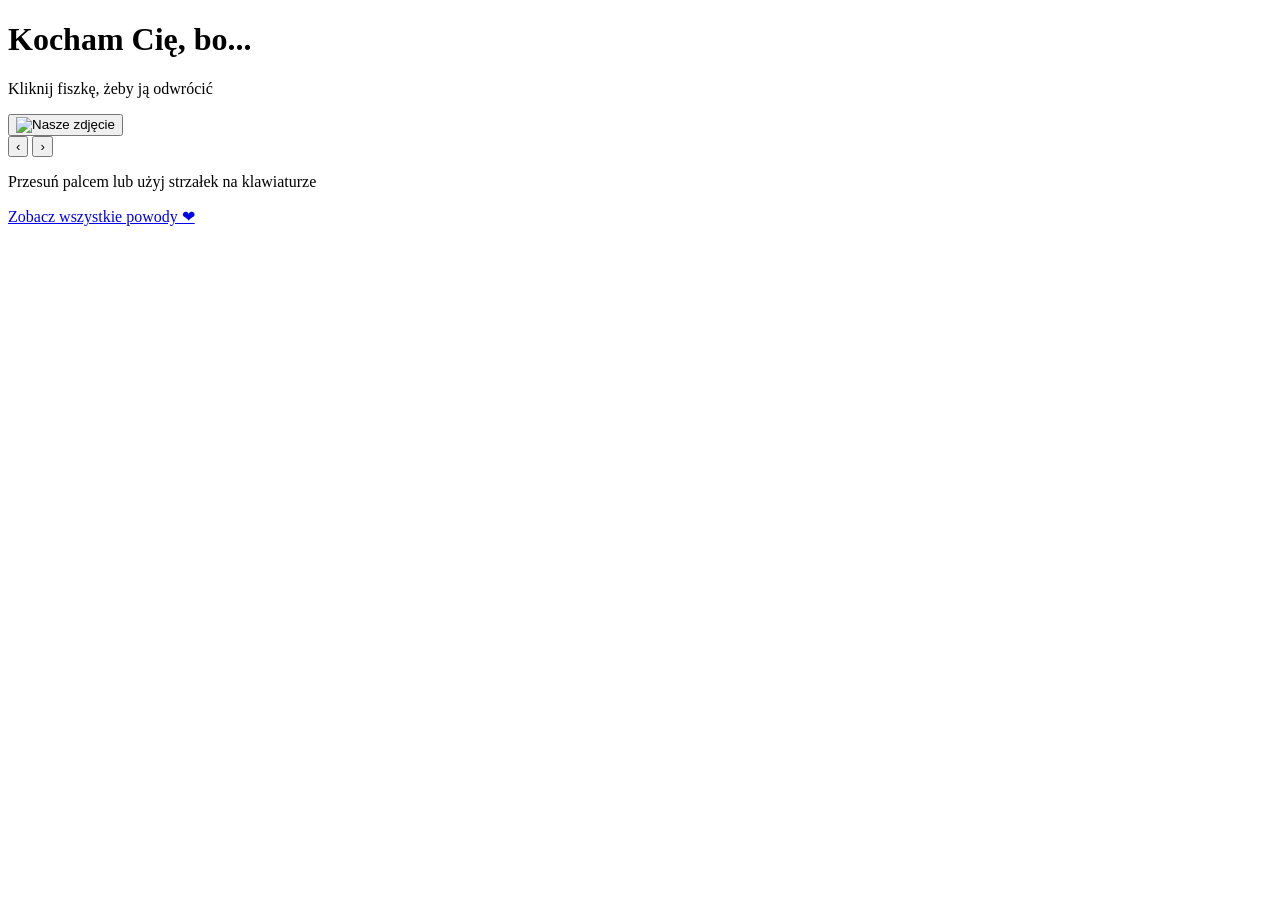
==== index.html @ d86e1f1c "Add files via upload" ====
<!DOCTYPE html>
<html lang="pl">
<head>
  <meta charset="UTF-8">
  <meta name="viewport" content="width=device-width, initial-scale=1">
  <title>Kocham Cię, bo...</title>
  <link rel="preconnect" href="https://fonts.googleapis.com">
  <link rel="preconnect" href="https://fonts.gstatic.com" crossorigin>
  <link href="https://fonts.googleapis.com/css2?family=Nunito:wght@600;700;800;900&display=swap" rel="stylesheet">
  <link rel="stylesheet" href="css/style.css">
</head>
<body>
  <main class="wrap">
    <h1>Kocham Cię, bo...</h1>
    <p class="sub">Kliknij fiszkę, żeby ją odwrócić</p>
    <div class="stage" id="stage">
      <button class="card" id="card" aria-label="Odwróć fiszkę">
        <div class="face front"><img id="photo" alt="Nasze zdjęcie"></div>
        <div class="face back" id="text"></div>
      </button>
    </div>
    <div class="controls">
      <button class="btn" id="prev" aria-label="Poprzednia fiszka">‹</button>
      <span class="count" id="count"></span>
      <button class="btn" id="next" aria-label="Następna fiszka">›</button>
    </div>
    <p class="hint">Przesuń palcem lub użyj strzałek na klawiaturze</p>
    <a class="link" href="lista.html">Zobacz wszystkie powody ❤</a>
  </main>
  <script src="js/data.js"></script>
  <script src="js/main.js"></script>
</body>
</html>
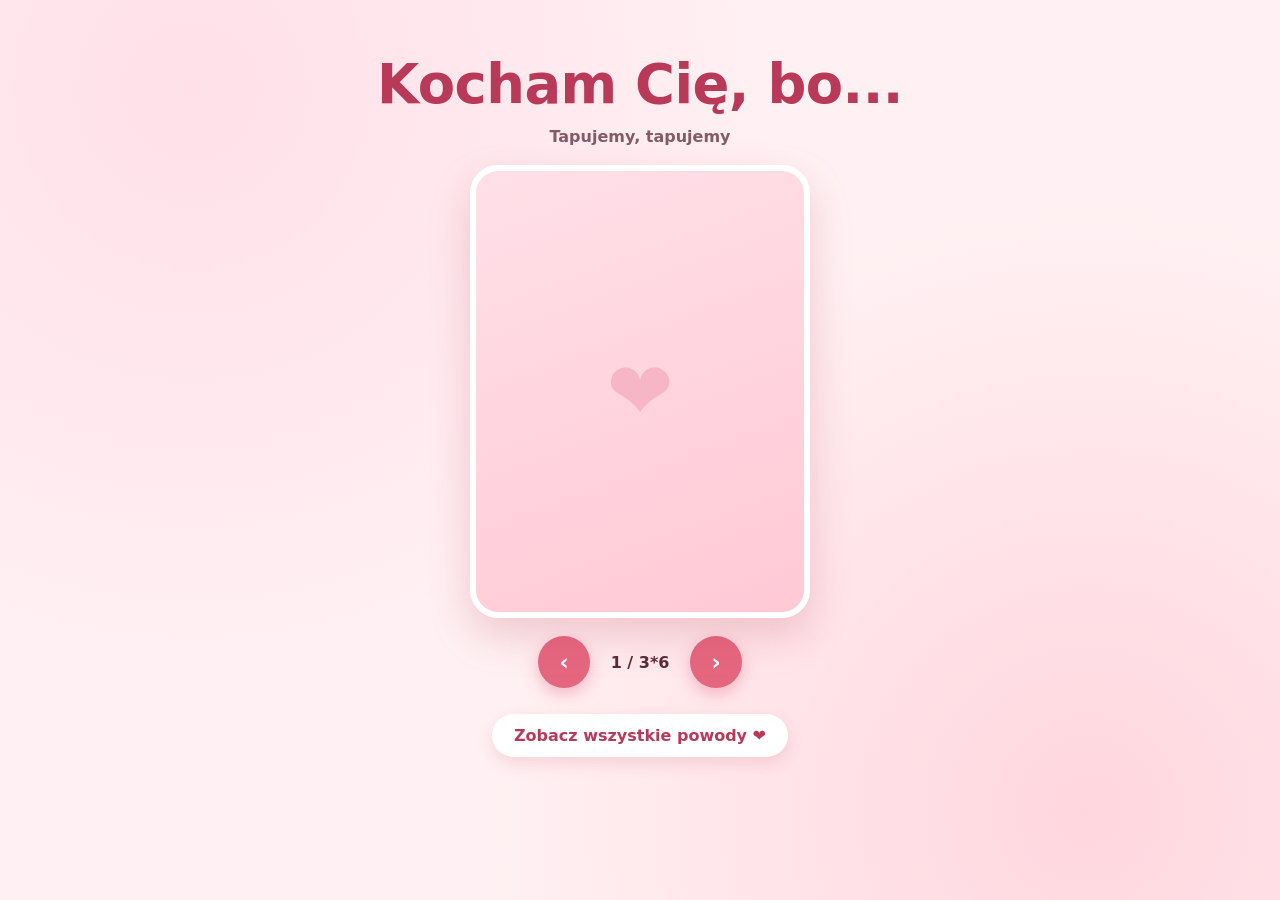
==== commit 2597c46c: "Update index.html" ====
--- a/index.html
+++ b/index.html
@@ -12,10 +12,10 @@
 <body>
   <main class="wrap">
     <h1>Kocham Cię, bo...</h1>
-    <p class="sub">Kliknij fiszkę, żeby ją odwrócić</p>
+    <p class="sub">Tapujemy, tapujemy</p>
     <div class="stage" id="stage">
-      <button class="card" id="card" aria-label="Odwróć fiszkę">
-        <div class="face front"><img id="photo" alt="Nasze zdjęcie"></div>
+      <button class="card" id="card">
+        <div class="face front"><img id="photo"></div>
         <div class="face back" id="text"></div>
       </button>
     </div>
@@ -24,7 +24,6 @@
       <span class="count" id="count"></span>
       <button class="btn" id="next" aria-label="Następna fiszka">›</button>
     </div>
-    <p class="hint">Przesuń palcem lub użyj strzałek na klawiaturze</p>
     <a class="link" href="lista.html">Zobacz wszystkie powody ❤</a>
   </main>
   <script src="js/data.js"></script>
--- a/css/style.css
+++ b/css/style.css
@@ -0,0 +1,47 @@
+:root{
+  --bg:#fff1f3; --bg2:#ffe0e8; --rose:#f7b6c5; --red:#e5677f; --deep:#b83a58;
+  --ink:#5a2a3a; --card:#fffafb;
+}
+*{box-sizing:border-box}
+html,body{margin:0;min-height:100%}
+body{
+  font-family:"Nunito",system-ui,sans-serif; color:var(--ink);
+  background:radial-gradient(circle at 15% 10%,var(--bg2),transparent 45%),
+             radial-gradient(circle at 85% 90%,#ffd6de,transparent 45%),var(--bg);
+  background-attachment:fixed;
+  padding:max(20px,env(safe-area-inset-top)) 16px max(24px,env(safe-area-inset-bottom));
+}
+:focus-visible{outline:3px solid var(--red);outline-offset:3px}
+.wrap{max-width:960px;margin:0 auto;display:flex;flex-direction:column;align-items:center}
+h1{font-weight:900;font-size:clamp(2rem,7vw,3.4rem);color:var(--deep);margin:.6em 0 .2em;text-align:center;letter-spacing:-.01em}
+.sub{margin:0 0 1.2em;font-weight:600;opacity:.75;text-align:center}
+
+.stage{perspective:1200px;width:min(88vw,340px);aspect-ratio:3/4;touch-action:pan-y}
+.card{position:relative;width:100%;height:100%;transform-style:preserve-3d;transition:transform .6s cubic-bezier(.3,.8,.3,1);cursor:pointer;border:0;padding:0;background:none;font:inherit;color:inherit}
+.card.flipped{transform:rotateY(180deg)}
+.face{position:absolute;inset:0;backface-visibility:hidden;-webkit-backface-visibility:hidden;border-radius:28px;overflow:hidden;
+  background:var(--card);border:6px solid #fff;box-shadow:0 18px 40px rgba(184,58,88,.22)}
+.front img{width:100%;height:100%;object-fit:cover;display:block;position:relative;z-index:1}
+.front img.missing{visibility:hidden}
+.front::after{content:"❤";position:absolute;inset:0;display:grid;place-items:center;font-size:5rem;color:var(--rose);background:linear-gradient(160deg,#ffe0e8,#ffc9d5)}
+.front img{z-index:2}
+.front img.missing{z-index:0}
+.back{transform:rotateY(180deg);display:grid;place-items:center;padding:28px;text-align:center;
+  background:linear-gradient(160deg,#ffd6de,#ffeef1);font-size:clamp(1.25rem,5vw,1.55rem);font-weight:800;line-height:1.35;color:var(--deep)}
+.hint{margin-top:14px;font-size:.9rem;font-weight:600;opacity:.65;text-align:center}
+
+.controls{display:flex;align-items:center;gap:18px;margin-top:18px}
+.btn{font:inherit;font-weight:800;border:0;border-radius:999px;background:var(--red);color:#fff;width:52px;height:52px;font-size:1.4rem;cursor:pointer;box-shadow:0 6px 16px rgba(229,103,127,.4);transition:transform .15s}
+.btn:active{transform:scale(.92)}
+.count{font-weight:800;min-width:64px;text-align:center}
+.link{display:inline-block;margin-top:26px;padding:12px 22px;border-radius:999px;background:#fff;color:var(--deep);font-weight:800;text-decoration:none;box-shadow:0 6px 16px rgba(184,58,88,.15)}
+
+.list{list-style:none;padding:0;margin:8px 0 0;width:100%;display:grid;grid-template-columns:repeat(auto-fill,minmax(min(100%,420px),1fr));gap:16px}
+.tile{display:flex;background:var(--card);border-radius:22px;overflow:hidden;border:4px solid #fff;box-shadow:0 10px 24px rgba(184,58,88,.15);min-height:150px}
+.tile .ph{flex:0 0 42%;position:relative;background:linear-gradient(160deg,#ffe0e8,#ffc9d5)}
+.tile .ph::after{content:"❤";position:absolute;inset:0;display:grid;place-items:center;color:var(--rose);font-size:2.2rem}
+.tile .ph img{position:absolute;inset:0;width:100%;height:100%;object-fit:cover;z-index:1}
+.tile .ph img.missing{display:none}
+.tile p{margin:0;padding:18px;display:flex;align-items:center;font-weight:700;line-height:1.4}
+.tile p b{color:var(--deep);font-weight:900}
+@media (prefers-reduced-motion:reduce){.card{transition:none}}
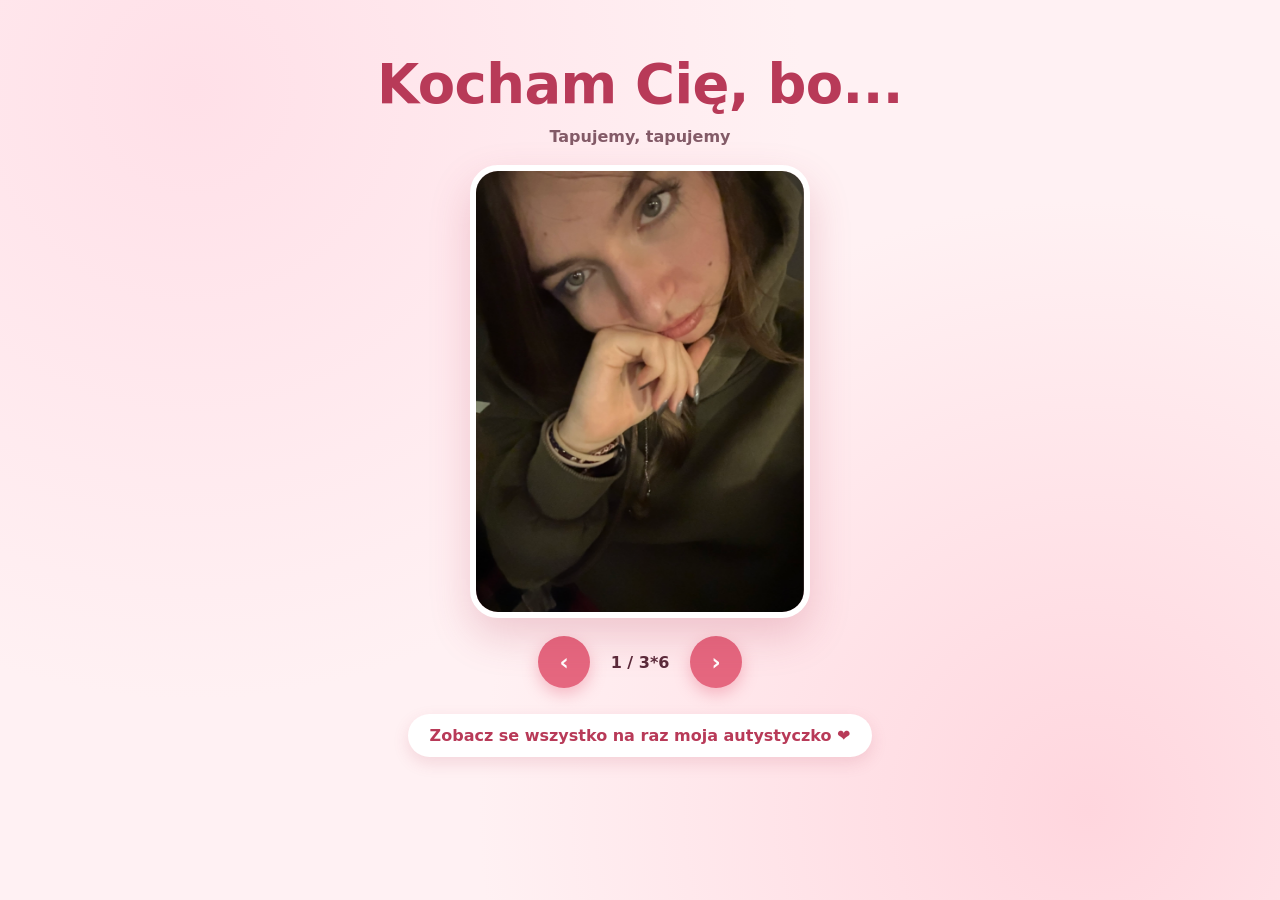
==== commit 398ab6f5: "Update index.html" ====
--- a/index.html
+++ b/index.html
@@ -24,7 +24,7 @@
       <span class="count" id="count"></span>
       <button class="btn" id="next" aria-label="Następna fiszka">›</button>
     </div>
-    <a class="link" href="lista.html">Zobacz wszystkie powody ❤</a>
+    <a class="link" href="lista.html">Zobacz se wszystko na raz moja autystyczko ❤</a>
   </main>
   <script src="js/data.js"></script>
   <script src="js/main.js"></script>
